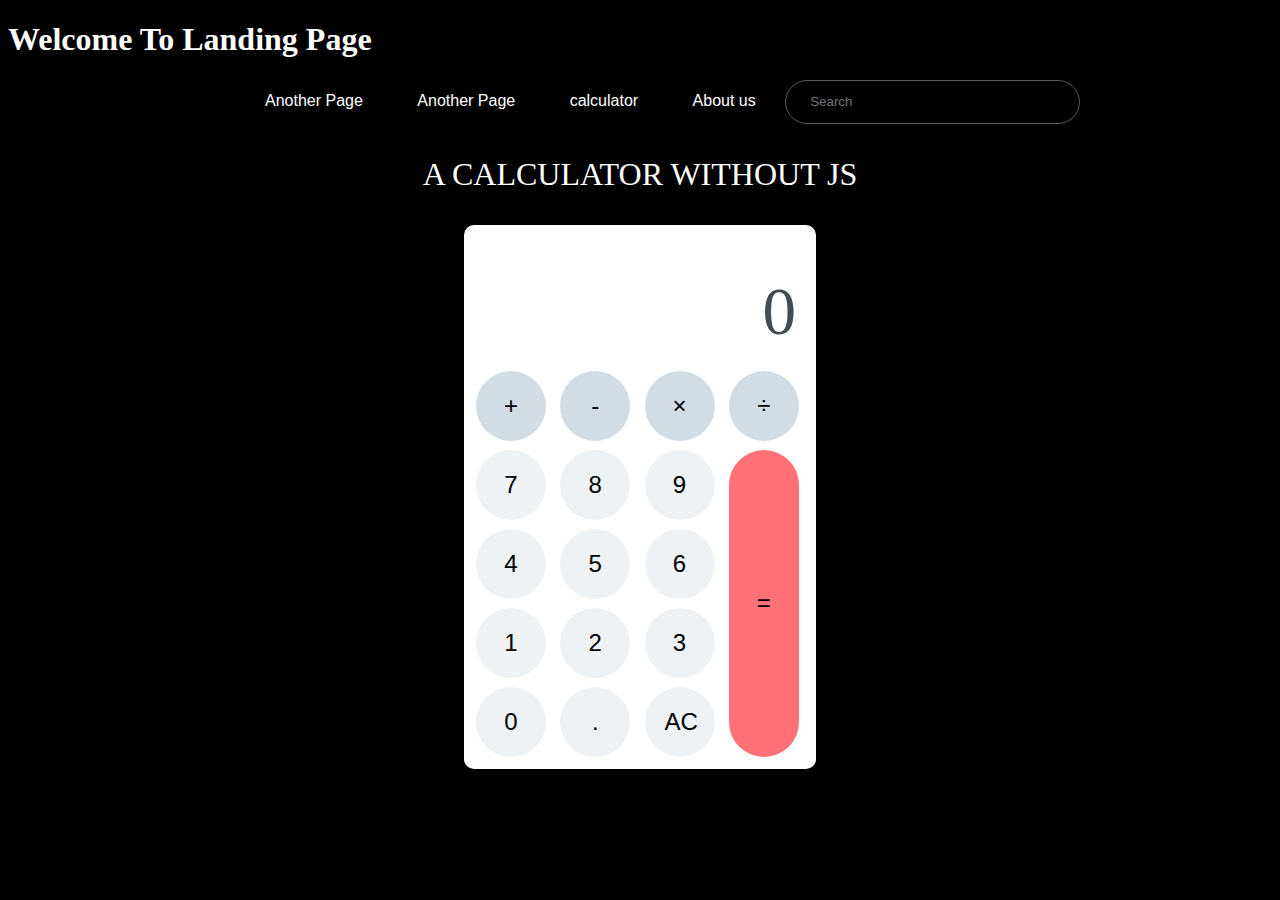
==== index.html @ 3614d6d7 "first commit" ====
<!DOCTYPE html>
<html lang="en">
<head>
    <meta charset="UTF-8">
    <meta name="keywords" content="HTML, CSS">
    <meta name="author" content="ADEKUNLE SAMUEL">
    <meta http-equiv="X-UA-Compatible" content="IE=edge">
    <meta name="viewport" content="width=device-width, initial-scale=1.0">
    <meta http-equiv="refresh" content="30">
    <title>MY WEBSITE</title>
    <head>
        <link rel="stylesheet" href="style.css">
        <link rel="icon" href="1.jpeg">
        <link rel="script" href="">
     </head>
     <body>
      <div>
        <h1>
        <a href="index.html">Welcome to landing page</a>
        </h1>
      </div>
      <div class="first">
       <ul>
            <li><a href="#Clothing">Another Page</a></li>
            <li><a href="#Shoes">Another Page</a></li>
            <li><a href="#Calc">calculator</a></li>
            <li><a href="#About_us">About us</a></li>
            <li><input class="search__input" type="text" placeholder="Search"></li>            
       </ul>
      </div>
      <div id="Calc">
        <p style="font-size: xx-large;text-align: center;">A CALCULATOR WITHOUT JS</p>
      </div>
      <div class="calculator">
        <div class="calculator__output">0</div>
        <div class="calculator__keys">
          <button class="calculator__key calculator__key--operator">+</button>
          <button class="calculator__key calculator__key--operator">-</button>
          <button class="calculator__key calculator__key--operator">&times;</button>
          <button class="calculator__key calculator__key--operator">÷</button>
          <button class="calculator__key">7</button>
          <button class="calculator__key">8</button>
          <button class="calculator__key">9</button>
          <button class="calculator__key">4</button>
          <button class="calculator__key">5</button>
          <button class="calculator__key">6</button>
          <button class="calculator__key">1</button>
          <button class="calculator__key">2</button>
          <button class="calculator__key">3</button>
          <button class="calculator__key">0</button>
          <button class="calculator__key">.</button>
          <button class="calculator__key">AC</button>
          <button class="calculator__key calculator__key--enter">=</button>
        </div>
      </div>
     </body>
</html>
---- style.css ----
body{
    background-color:black;
    color: white;
}
h1{
    text-transform: capitalize;
}
ul{
    list-style-type: none;
    margin: 0;
    padding-top: 0;
    overflow: hidden;
}
li{
    display: inline;
    
}
li a{
    float:center;
    padding: 25px;
}
a:link {
        color: white;
        background-color: transparent;
        text-decoration: none;
    }
      
      a:visited {
        color: white;
        background-color: transparent;
        text-decoration: none;
    }
      
      a:hover {
        color: grey;
        background-color: transparent;
        text-decoration: underline;
    }
      
      a:active {
        color: yellow;
        background-color: transparent;
        text-decoration: underline;
    }
    .search__input {
        width: 20%;
        padding: 12px 24px;
        background-color: transparent;
        line-height: 18px;
        color: #575756;
        background-color: transparent;
        border-radius: 50px;
        border: 1px solid #575756;
    }
div.first{
    text-align: center;
    font-family: sans-serif;
}
.calculator {
    border-radius: 10px;
    box-shadow: 0px 3px 6px 0px rgba(0, 0, 0, 0.15), 0px 2px 4px 0px rgba(0, 0, 0, 0.12);
    margin-inline-start: auto;
    margin-inline-end: auto;
    margin-block-start: 2em;
    max-inline-size: 22rem;
    overflow: hidden;
    color: hsl(202, 11%, 29%);
  }
  .calculator__output {
    background: hsl(255, 100%, 100%);
    font-size: 4.2rem;
    padding-block-start: 3rem;
    padding-block-end: 0.5rem;
    padding-inline-end: 1.25rem;
    text-align: end;
  }
  .calculator__keys {
    display: grid;
    grid-template-columns: repeat(4, 1fr);
    grid-gap: 1px;
    background: hsl(255, 100%, 100%);
    padding: 0.5rem;
  }
  .calculator__key {
    background: hsl(210, 25%, 95%);
    border: none;
    padding-block-start: 1rem;
    padding-block-end: 1rem;
    padding-inline-end: 1.25rem;
    padding-inline-start: 1.25rem;
    font-size: 1.5rem;
    /* Playful Styles */
    inline-size: 70px;
    block-size: 70px;
    margin: 0.25rem;
    border-radius: 40px;
  }
  .calculator__key:active,
  .calculator__key:focus {
    box-shadow: 0 0 8px 0 rgba(0, 0, 0, 0.3) inset;
    outline: none;
  }
  .calculator__key--operator {
    background: hsl(208, 25%, 86%);
  }
  .calculator__key--operator:active {
    background: hsl(208, 24%, 80%);
  }
  .calculator__key--enter {
    grid-column: 4 / 5;
    grid-row: 2 / span 4;
    background: hsl(357, 100%, 72%);
    height: auto;
  }
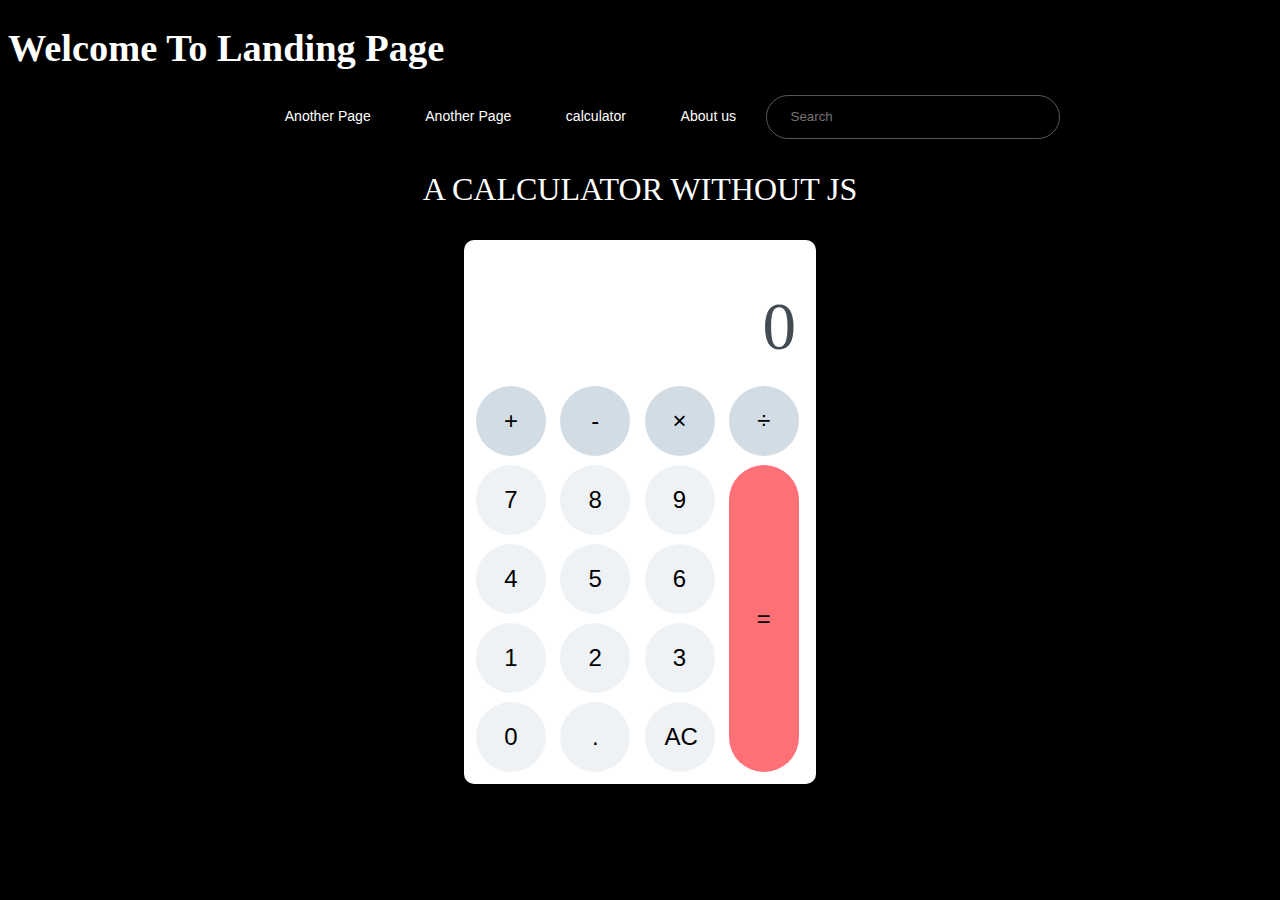
==== commit 8219bdc9: "small responsiveness" ====
--- a/index.html
+++ b/index.html
@@ -6,11 +6,10 @@
     <meta name="author" content="ADEKUNLE SAMUEL">
     <meta http-equiv="X-UA-Compatible" content="IE=edge">
     <meta name="viewport" content="width=device-width, initial-scale=1.0">
-    <meta http-equiv="refresh" content="30">
     <title>MY WEBSITE</title>
     <head>
         <link rel="stylesheet" href="style.css">
-        <link rel="icon" href="1.jpeg">
+        <link rel="favicon" href="1.jpeg">
         <link rel="script" href="">
      </head>
      <body>
--- a/style.css
+++ b/style.css
@@ -3,6 +3,7 @@
     color: white;
 }
 h1{
+    font-size: 3vw;
     text-transform: capitalize;
 }
 ul{
@@ -16,6 +17,7 @@
     
 }
 li a{
+    font-size: 1.1vw;
     float:center;
     padding: 25px;
 }
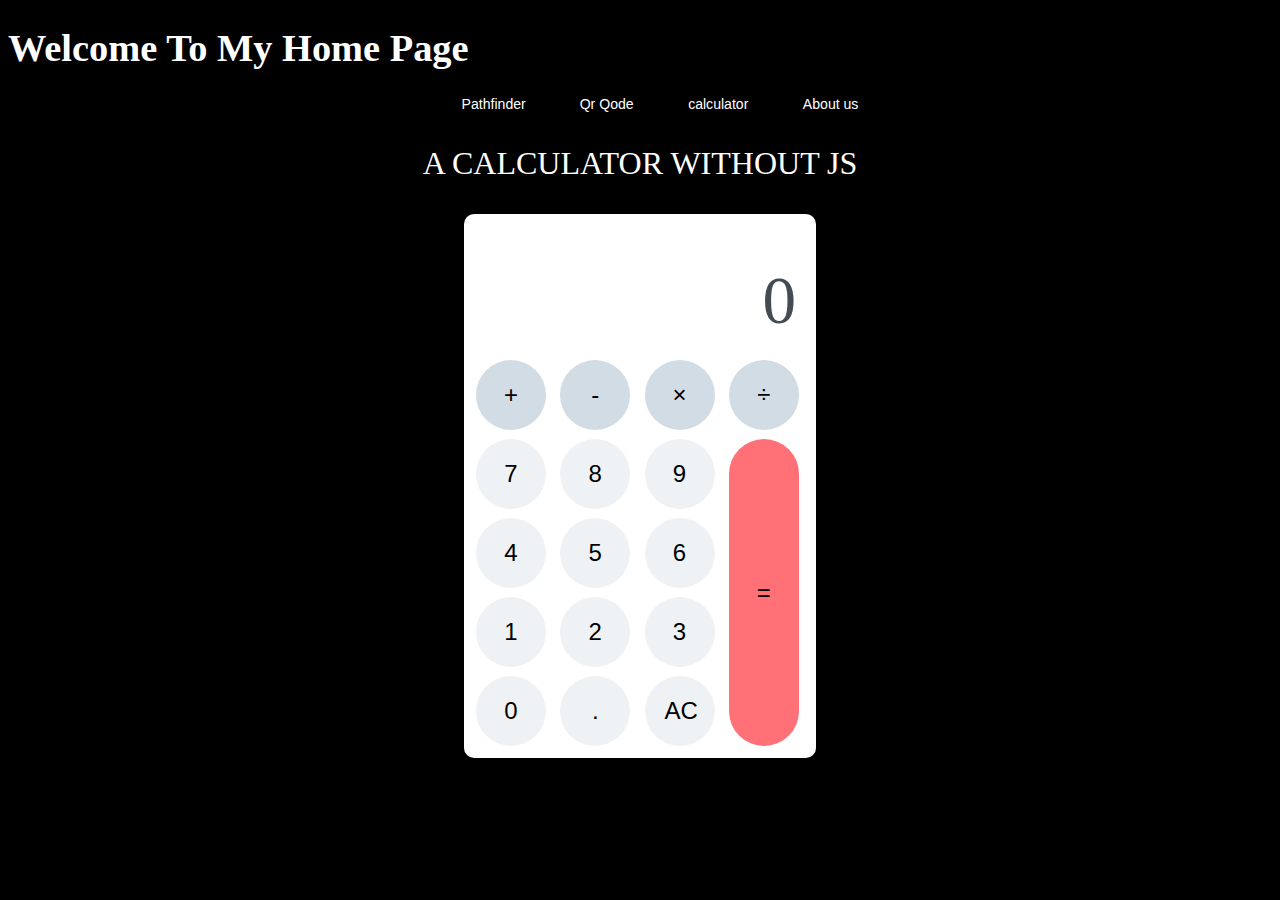
==== commit b8084d1c: "meh" ====
--- a/index.html
+++ b/index.html
@@ -9,22 +9,21 @@
     <title>MY WEBSITE</title>
     <head>
         <link rel="stylesheet" href="style.css">
-        <link rel="favicon" href="1.jpeg">
+        <link rel="icon" href="./images/1.jpeg">
         <link rel="script" href="">
      </head>
      <body>
       <div>
         <h1>
-        <a href="index.html">Welcome to landing page</a>
+        <a href="index.html">Welcome to my home page</a>
         </h1>
       </div>
       <div class="first">
        <ul>
-            <li><a href="#Clothing">Another Page</a></li>
-            <li><a href="#Shoes">Another Page</a></li>
+            <li><a href="./Pathfinder/index.html">Pathfinder </a></li>
+            <li><a href="qr.html">Qr Qode</a></li>
             <li><a href="#Calc">calculator</a></li>
-            <li><a href="#About_us">About us</a></li>
-            <li><input class="search__input" type="text" placeholder="Search"></li>            
+            <li><a href="#About_us">About us</a></li>           
        </ul>
       </div>
       <div id="Calc">
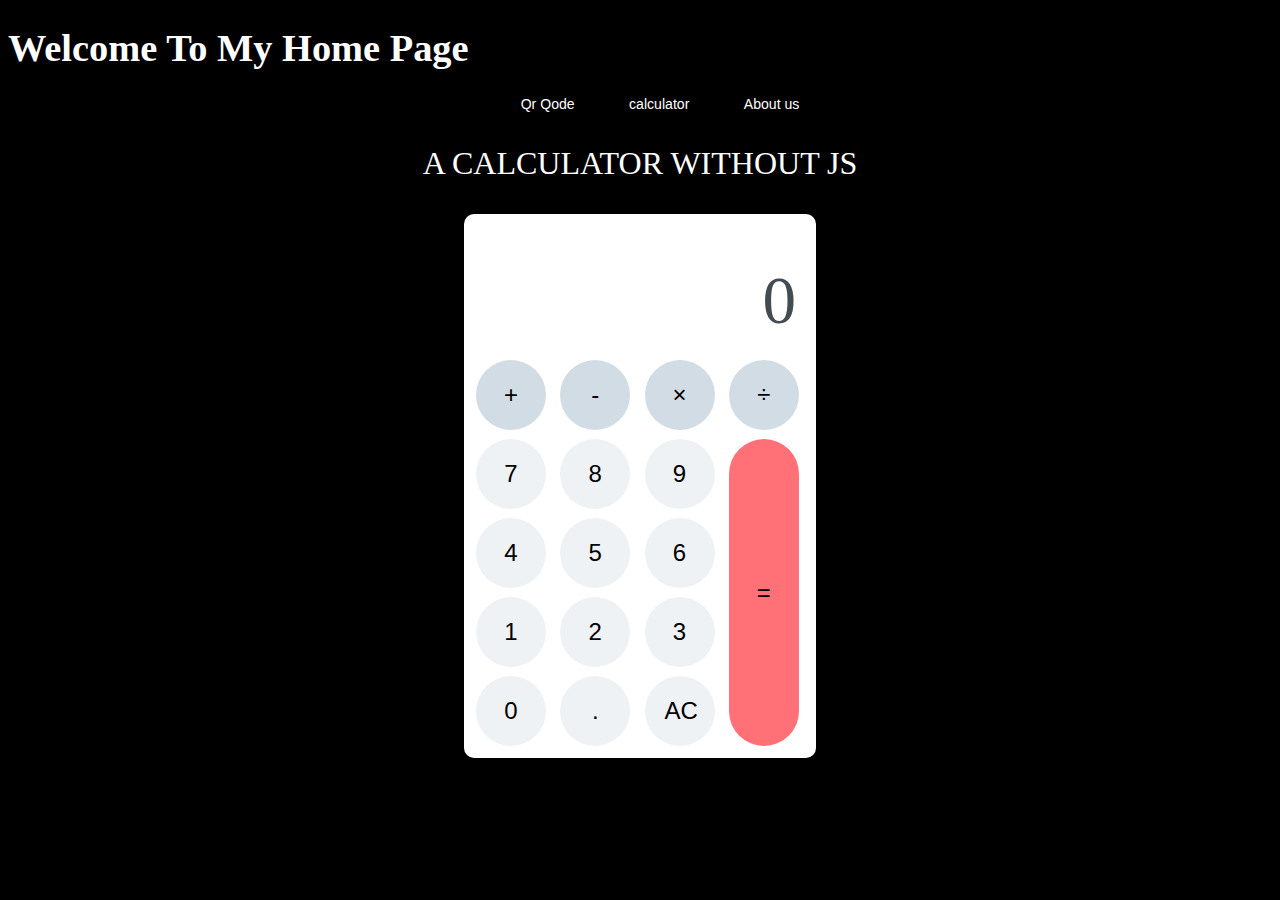
==== commit e919ddc2: "-meh" ====
--- a/index.html
+++ b/index.html
@@ -20,7 +20,6 @@
       </div>
       <div class="first">
        <ul>
-            <li><a href="./Pathfinder/index.html">Pathfinder </a></li>
             <li><a href="qr.html">Qr Qode</a></li>
             <li><a href="#Calc">calculator</a></li>
             <li><a href="#About_us">About us</a></li>           
